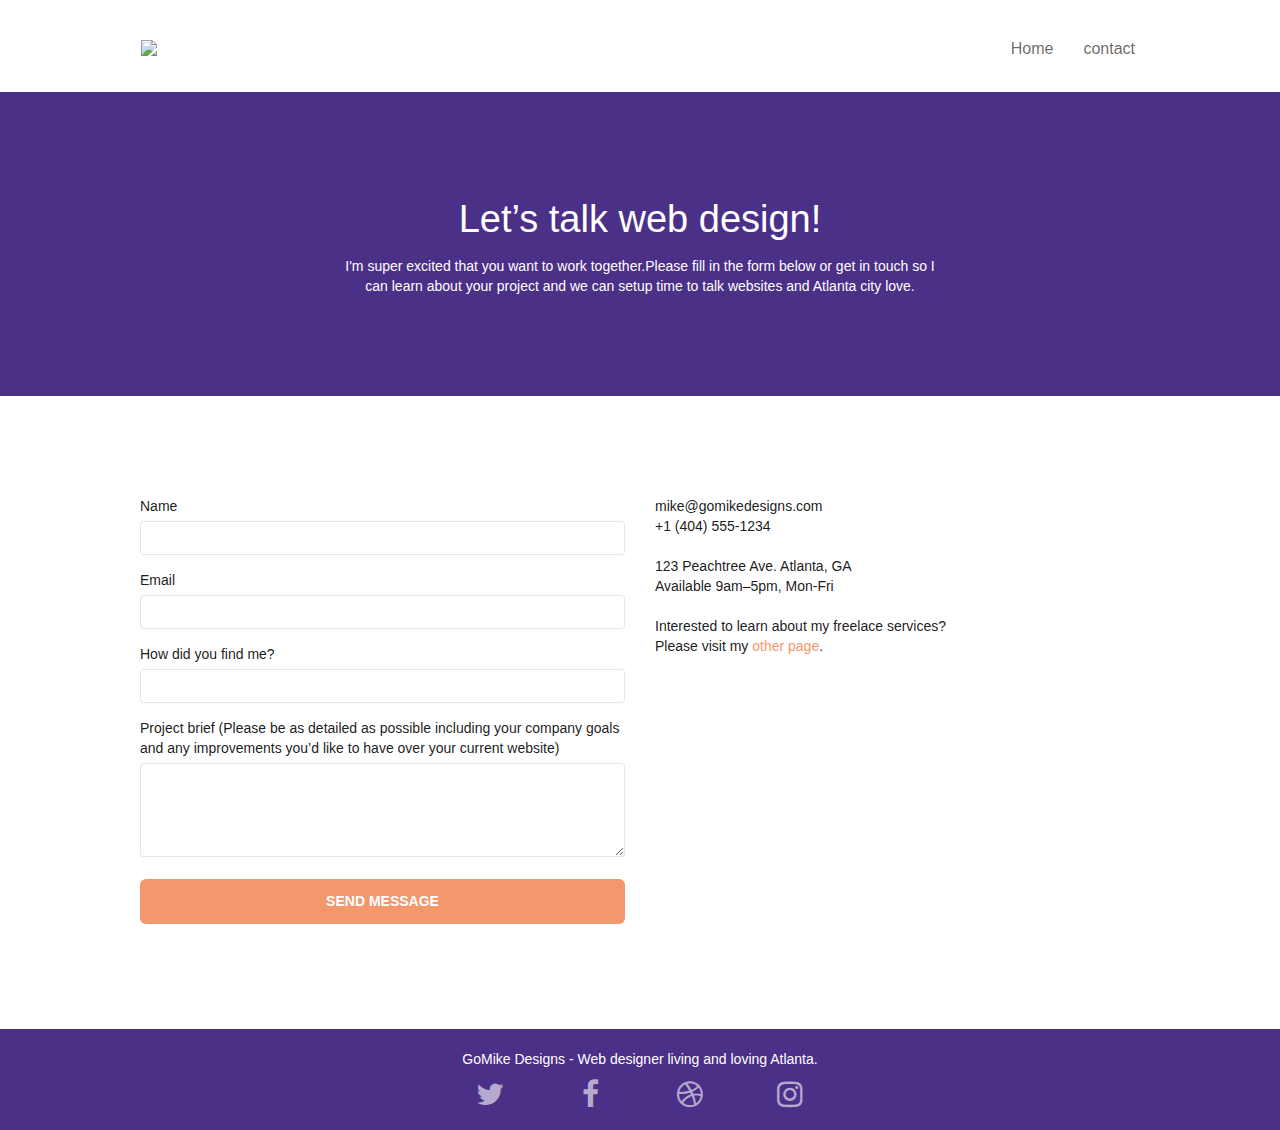
==== contact.html @ 22f788d8 "Improved readability" ====
<!doctype html>
<html lang="en">
<head>
    <meta charset="utf-8">
    <meta name="keywords" content="Atlanta Web Developer Contact, Freelance Atlanta, GoMike email, GoMike number">
    <meta name="description" content="GoMike is a freelance Web Developer based in Atlanta. Aiming to make the
	improvements to websites I’ll work with you to understand your business goals and make sure we design to help you reach those goals.">
    <meta name="viewport" content="width=device-width, initial-scale=1.0, viewport-fit=cover">
    <link rel="shortcut icon" type="image/png" href="favicon.jpg">
    
	<link rel="stylesheet" type="text/css" href="./css/bootstrap.css">
	<link rel="stylesheet" type="text/css" href="style.css">
	<link rel="stylesheet" type="text/css" href="./css/font-awesome.css">
	<link rel="stylesheet" type="text/css" href="./css/et-line.css">
	
    
	<script src="./js/jquery-2.1.0.js"></script>
	<script src="./js/bootstrap.js"></script>
	<script src="./js/blocs.js"></script>
	<script src="./js/jqBootstrapValidation.js"></script>
	<script src="./js/formHandler.js"></script>
    <title>Contact</title>

    
<!-- Analytics -->
 
<!-- Analytics END -->
    
</head>
<body>
<!-- Main container -->
<div class="page-container">
    
<!-- bloc-0 -->
<div class="bloc bgc-white l-bloc " id="bloc-0">
	<div class="container bloc-sm">
		<nav class="navbar row">
			<div class="navbar-header">
				<a class="navbar-brand" href="index.html"><img src="img/atlanta%20web%20design%20logo.png"  height="40" /></a>
				<button id="nav-toggle" type="button" class="ui-navbar-toggle navbar-toggle" data-toggle="collapse" data-target=".navbar-1">
					<span class="sr-only">Toggle navigation</span><span class="icon-bar"></span><span class="icon-bar"></span><span class="icon-bar"></span>
				</button>
			</div>
			<div class="collapse navbar-collapse navbar-1 special-dropdown-nav">
				<ul class="site-navigation nav navbar-nav">
					<li>
						<a href="index.html">Home</a>
					</li>
					<li>
					</li>
					<li>
						<a href="contact.html">contact</a>
					</li>
				</ul>
			</div>
		</nav>
	</div>
</div>
<!-- bloc-0 END -->

<!-- bloc-6 -->
<div class="bloc bg-dots-bg bg-repeat bgc-dark-slate-blue d-bloc bloc-bg-texture texture-paper" id="bloc-6">
	<div class="container bloc-lg">
		<div class="row">
			<div class="col-sm-12">
				<p class="text-center hero-bloc-text tc-white">
					Let&rsquo;s talk web design!
				</p>
				<p class="text-center mg-lg tc-white tight-width-whitespace">
					I'm super excited that you want to work together.Please fill in the form below or get in touch so I can learn about your project and we can setup time to talk websites and Atlanta city love.
				</p>
			</div>
		</div>
	</div>
</div>
<!-- bloc-6 END -->

<!-- bloc-7 -->
<div class="bloc bgc-white l-bloc" id="bloc-7">
	<div class="container bloc-lg">
		<div class="row">
			<div class="col-sm-6">
				<form id="form_1" novalidate success-msg="Your message has been sent." fail-msg="Sorry it seems that our mail server is not responding, Sorry for the inconvenience!">
					<div class="form-group">
						<label>
							Name
						</label>
						<input id="name" class="form-control" required />
					</div>
					<div class="form-group">
						<label>
							Email
						</label>
						<input id="email" class="form-control" type="email" required />
					</div>
					<div class="form-group">
						<label>
							How did you find me?
						</label>
						<input class="form-control" type="email" required id="input_504" />
					</div>
					<div class="form-group">
						<label>
							Project brief (Please be as detailed as possible including your company goals and any improvements you&rsquo;d like to have over your current website)<br>
						</label><textarea id="message" class="form-control" rows="4" cols="50" required></textarea>
					</div> 
					<button class="bloc-button btn btn-lg btn-block cta-hero btn-atomic-tangerine" type="submit">
						Send Message
					</button>
				</form>
			</div>
			<div class="col-sm-6">
				<p>
					mike@gomikedesigns.com<br>+1 (404) 555-1234<br> <br>123 Peachtree Ave. Atlanta, GA<br>Available 9am–5pm, Mon-Fri <br> <br>Interested to learn about my freelace services? <br>Please visit my&nbsp;<a class="ltc-atomic-tangerine" href="index.html">other page</a>.
				</p>
			</div>
		</div>
	</div>
</div>
<!-- bloc-7 END -->

<!-- ScrollToTop Button -->
<a class="bloc-button btn btn-d scrollToTop" onclick="scrollToTarget('1')"><span class="fa fa-chevron-up"></span></a>
<!-- ScrollToTop Button END-->


<!-- Footer - bloc-8 -->
<div class="bloc bgc-dark-slate-blue d-bloc" id="bloc-8">
	<div class="container bloc-sm">
		<div class="row">
			<div class="col-sm-12">
				<p class="text-center white">
					GoMike Designs - Web designer living and loving Atlanta.<br>
				</p>
				<div class="row row-no-gutters social">
					<div class="col-sm-3">
						<div class="text-center">
							<a class="social" href="index.html"><span class="fa fa-twitter icon-md"></span></a>
						</div>
					</div>
					<div class="col-sm-3">
						<div class="text-center">
							<a class="social" href="index.html"><span class="fa fa-facebook icon-md"></span></a>
						</div>
					</div>
					<div class="col-sm-3">
						<div class="text-center">
							<a class="social" href="index.html"><span class="fa fa-dribbble icon-md"></span></a>
						</div>
					</div>
					<div class="col-sm-3">
						<div class="text-center">
							<a class="social" href="index.html"><span class="fa fa-instagram icon-md"></span></a>
						</div>
					</div>
				</div>
			</div>
		</div>
	</div>
</div>
<!-- Footer - bloc-8 END -->

</div>
<!-- Main container END -->
    

</body>
</html>
---- style.css ----
body {
    margin: 0;
    padding: 0;
    background: #FFF;
    overflow-x: hidden;
    -webkit-font-smoothing: antialiased;
    -moz-osx-font-smoothing: grayscale;
}

a,
button {
    transition: all .3s ease-in-out;
    outline: none!important;
}

a:hover {
    text-decoration: none;
    cursor: pointer;
}

#page-loading-blocs-notifaction {
    position: fixed;
    top: 0;
    bottom: 0;
    width: 100%;
    z-index: 100000;
    background: #FFFFFF url("img/pageload-spinner.gif") no-repeat center center;
}

.bloc {
    width: 100%;
    clear: both;
    background: 50% 50% no-repeat;
    padding: 0 50px;
    -webkit-background-size: cover;
    -moz-background-size: cover;
    -o-background-size: cover;
    background-size: cover;
    position: relative;
}

.bloc .container {
    padding-left: 0;
    padding-right: 0;
}

.bloc-lg {
    padding: 100px 50px;
}

.bloc-md {
    padding: 50px;
}

.bloc-sm {
    padding: 20px 50px;
}

.bg-center,
.bg-l-edge,
.bg-r-edge,
.bg-t-edge,
.bg-b-edge,
.bg-tl-edge,
.bg-bl-edge,
.bg-tr-edge,
.bg-br-edge,
.bg-repeat {
    -webkit-background-size: auto!important;
    -moz-background-size: auto!important;
    -o-background-size: auto!important;
    background-size: auto!important;
}

.bg-repeat {
    background: repeat;
}

.bg-t-edge {
    background: top no-repeat;
}

.bloc-bg-texture::before {
    content: "";
    background-size: 2px 2px;
    position: absolute;
    top: 0;
    bottom: 0;
    left: 0;
    right: 0;
}

.texture-paper::before {
    background: url("img/texture-paper.png");
    background-size: 280px 280px;
}

.b-parallax {
    background-attachment: fixed;
}

.d-bloc {
    color: rgba(255, 255, 255, .7);
}

.d-bloc button:hover {
    color: rgba(255, 255, 255, .9);
}

.d-bloc .icon-round,
.d-bloc .icon-square,
.d-bloc .icon-rounded,
.d-bloc .icon-semi-rounded-a,
.d-bloc .icon-semi-rounded-b {
    border-color: rgba(255, 255, 255, .9);
}

.d-bloc .divider-h span {
    border-color: rgb(255, 255, 255);
}

.d-bloc .a-btn,
.d-bloc .navbar a,
.d-bloc .navbar-brand,
.d-bloc a .icon-sm,
.d-bloc a .icon-md,
.d-bloc a .icon-lg,
.d-bloc a .icon-xl,
.d-bloc h1 a,
.d-bloc h2 a,
.d-bloc h3 a,
.d-bloc h4 a,
.d-bloc h5 a,
.d-bloc h6 a,
.d-bloc p a {
    color: rgba(255, 255, 255, .6);
}

.d-bloc .a-btn:hover,
.d-bloc .navbar a:hover,
.d-bloc .navbar-brand:hover,
.d-bloc a:hover .icon-sm,
.d-bloc a:hover .icon-md,
.d-bloc a:hover .icon-lg,
.d-bloc a:hover .icon-xl,
.d-bloc h1 a:hover,
.d-bloc h2 a:hover,
.d-bloc h3 a:hover,
.d-bloc h4 a:hover,
.d-bloc h5 a:hover,
.d-bloc h6 a:hover,
.d-bloc p a:hover {
    color: rgba(255, 255, 255, 1);
}

.d-bloc .navbar-toggle .icon-bar {
    background: rgba(255, 255, 255, 1);
}

.d-bloc .btn-wire,
.d-bloc .btn-wire:hover {
    color: rgba(255, 255, 255, 1);
    border-color: rgba(255, 255, 255, 1);
}

.d-bloc .panel {
    color: rgba(0, 0, 0, .5);
}

.d-bloc .panel button:hover {
    color: rgba(0, 0, 0, .7);
}

.d-bloc .panel icon {
    border-color: rgba(0, 0, 0, .7);
}

.d-bloc .panel .divider-h span {
    border-color: rgba(0, 0, 0, .1);
}

.d-bloc .panel .a-btn {
    color: rgba(0, 0, 0, .6);
}

.d-bloc .panel .a-btn:hover {
    color: rgba(0, 0, 0, 1);
}

.d-bloc .panel .btn-wire,
.d-bloc .panel .btn-wire:hover {
    color: rgba(0, 0, 0, .7);
    border-color: rgba(0, 0, 0, .3);
}

.d-bloc .panel,
.l-bloc {
    color: rgba(0, 0, 0, .5);
}

.d-bloc .panel button:hover,
.l-bloc button:hover {
    color: rgba(0, 0, 0, .7);
}

.l-bloc .icon-round,
.l-bloc .icon-square,
.l-bloc .icon-rounded,
.l-bloc .icon-semi-rounded-a,
.l-bloc .icon-semi-rounded-b {
    border-color: rgba(0, 0, 0, .7);
}

.d-bloc .panel .divider-h span,
.l-bloc .divider-h span {
    border-color: rgba(0, 0, 0, .1);
}

.d-bloc .panel .a-btn,
.l-bloc .a-btn,
.l-bloc .navbar a,
.l-bloc .navbar-brand,
.l-bloc a .icon-sm,
.l-bloc a .icon-md,
.l-bloc a .icon-lg,
.l-bloc a .icon-xl,
.l-bloc h1 a,
.l-bloc h2 a,
.l-bloc h3 a,
.l-bloc h4 a,
.l-bloc h5 a,
.l-bloc h6 a,
.l-bloc p a {
    color: rgba(0, 0, 0, .6);
}

.d-bloc .panel .a-btn:hover,
.l-bloc .a-btn:hover,
.l-bloc .navbar a:hover,
.l-bloc .navbar-brand:hover,
.l-bloc a:hover .icon-sm,
.l-bloc a:hover .icon-md,
.l-bloc a:hover .icon-lg,
.l-bloc a:hover .icon-xl,
.l-bloc h1 a:hover,
.l-bloc h2 a:hover,
.l-bloc h3 a:hover,
.l-bloc h4 a:hover,
.l-bloc h5 a:hover,
.l-bloc h6 a:hover,
.l-bloc p a:hover {
    color: rgba(0, 0, 0, 1);
}

.l-bloc .navbar-toggle .icon-bar {
    color: rgba(0, 0, 0, .6);
}

.d-bloc .panel .btn-wire,
.d-bloc .panel .btn-wire:hover,
.l-bloc .btn-wire,
.l-bloc .btn-wire:hover {
    color: rgba(0, 0, 0, .7);
    border-color: rgba(0, 0, 0, .3);
}

.voffset {
    margin-top: 30px;
}

.voffset-lg {
    margin-top: 80px;
}

.row-no-gutters {
    margin-right: 0;
    margin-left: 0;
}

.row.row-no-gutters > [class^="col-"],
.row.row-no-gutters > [class*=" col-"] {
    padding-right: 0;
    padding-left: 0;
}

#bloc-2-services p {
    font-size: 14px;
}

.navbar {
    margin-bottom: 0;
    z-index: 1;
}

.navbar-brand {
    height: auto;
    padding: 3px 15px;
    font-size: 25px;
    font-weight: normal;
    font-weight: 600;
    line-height: 44px;
}

.navbar-brand img {
    max-height: 200px;
    margin: 0 5px 0 0;
    display: inline;
}

.navbar-brand img[src$=svg] {
    min-width: 100px;
}

.nav-center .navbar-brand img {
    margin: 0;
}

.navbar .nav {
    padding-top: 2px;
    margin-right: -16px;
    float: right;
    z-index: 1;
}

.nav > li {
    float: left;
    margin-top: 4px;
    font-size: 16px;
}

.navbar-nav .open .dropdown-menu > li > a {
    text-align: inherit;
}

.nav > li a:hover,
.nav > li a:focus {
    background: transparent;
}

.navbar-toggle {
    margin: 10px 10px 0 0;
    border: 0px;
}

.navbar-toggle:hover {
    background: transparent!important;
}

.navbar-toggle .icon-bar {
    background-color: rgba(0, 0, 0, .5);
    width: 26px;
}

.nav-invert .navbar .nav {
    float: left;
}

.nav-invert .navbar-header,
.nav-invert .navbar-brand {
    float: right;
    position: relative;
    z-index: 2;
}

@media (min-width: 768px) {
    .site-navigation {
        position: absolute;
        top: 50%;
        right: 20px;
        transform: translate(0, -50%);
        -webkit-transform: translateY(-50%);
    }
    .nav > li .dropdown-menu a,
    .nav > li .dropdown-menu a:hover {
        color: #484848;
    }
    .nav-invert .site-navigation {
        left: 0;
        right: 0;
    }
    .nav-center {
        text-align: center;
    }
    .nav-center .navbar-header {
        width: 100%;
    }
    .nav-center .navbar-header,
    .nav-center .navbar-brand,
    .nav-center .nav > li {
        float: none;
        display: inline-block;
    }
    .nav-center .site-navigation {
        position: relative;
        width: 100%;
        right: 0;
        margin-right: 0px;
        margin-top: 20px;
    }
    .nav-center.mini-nav .navbar-toggle {
        float: none;
        margin: 10px auto 0;
    }
}

.nav > li > .dropdown a {
    background: none!important;
    display: block;
    padding: 14px 15px;
}

nav .caret {
    margin: 0 5px;
}

.dropdown-menu .dropdown-menu {
    top: -8px;
    left: 100%;
}

.dropdown-menu .dropmenu-flow-right {
    top: 100%;
    left: 0;
    margin-left: -1px;
    border-top-left-radius: 0;
    border-top-right-radius: 0;
}

.dropdown-menu .dropdown span {
    border: 4px solid black;
    border-top-color: transparent;
    border-right-color: transparent;
    border-bottom-color: transparent;
    margin: 6px -5px 0 0!important;
    float: right;
}

.mg-md {
    margin-top: 10px;
    margin-bottom: 20px;
}

.mg-lg {
    margin-top: 10px;
    margin-bottom: 40px;
}

.btn {
    margin: 0 5px 5px 0;
}

.btn.pull-right {
    margin: 0 0 5px 5px;
}

.btn-d,
.btn-d:hover,
.btn-d:focus {
    color: #FFF;
    background: rgba(0, 0, 0, .3);
}

button {
    outline: none!important;
}

.btn-rd {
    border-radius: 40px;
}

.btn-clean {
    border: 1px solid rgba(0, 0, 0, .08);
    border-bottom-color: rgba(0, 0, 0, .1);
    text-shadow: 0 1px 0 rgba(0, 0, 1, .1);
    box-shadow: 0 1px 3px rgba(0, 0, 1, .25), inset 0 1px 0 0 rgba(255, 255, 255, .15);
}

.icon-md {
    font-size: 30px!important;
}

.icon-lg {
    font-size: 60px!important;
}

.sm-shadow {
    text-shadow: 0 1px 2px rgba(0, 0, 0, .3);
}

.panel-sq,
.panel-sq .panel-heading,
.panel-sq .panel-footer {
    border-radius: 0;
}

.panel-rd {
    border-radius: 30px;
}

.panel-rd .panel-heading {
    border-radius: 29px 29px 0 0;
}

.panel-rd .panel-footer {
    border-radius: 0 0 29px 29px;
}

.form-control {
    border-color: rgba(0, 0, 0, .1);
    box-shadow: none;
}

.scrollToTop {
    width: 40px;
    height: 40px;
    position: fixed;
    bottom: 20px;
    right: 20px;
    opacity: 0;
    z-index: 500;
    transition: all .3s ease-in-out;
}

.scrollToTop span {
    margin-top: 6px;
}

.showScrollTop {
    font-size: 14px;
    opacity: 1;
}

a[data-lightbox] {
    position: relative;
    display: block;
    text-align: center;
}

a[data-lightbox]:hover::before {
    content: "+";
    font-family: "HelveticaNeue-Light", "Helvetica Neue Light", "Helvetica Neue", Helvetica, Arial;
    font-size: 32px;
    width: 50px;
    height: 50px;
    margin-left: -25px;
    border-radius: 50%;
    background: rgba(0, 0, 0, .6);
    color: #ffffff;
    font-weight: 100;
    z-index: 1;
    position: absolute;
    top: 50%;
    transform: translateY(-50%);
    -webkit-transform: translateY(-50%);
}

a[data-lightbox]:hover img {
    opacity: 0.6;
    -webkit-animation-fill-mode: none;
    animation-fill-mode: none;
}

#lightbox-modal {
    display: flex;
    align-items: center;
}

#lightbox-modal .modal-dialog {
    width: 90%;
    max-width: 900px;
    margin: 0 auto 0;
}

#lightbox-modal .modal-dialog img {
    max-height: 90vh;
    margin: 0 auto;
}

.lightbox-caption {
    padding: 20px;
    color: #ffffff;
    background: rgba(0, 0, 0, .5);
    position: absolute;
    left: 15px;
    right: 15px;
    bottom: 5px;
}

.close-lightbox {
    color: #ffffff;
    font-size: 30px;
    position: absolute;
    top: 20px;
    right: 20px;
    z-index: 20;
    background: rgba(0, 0, 0, .5);
    border: none;
    line-height: 30px;
    padding: 0 9px 5px;
    opacity: 0.3;
}

.close-lightbox:hover,
.next-lightbox:hover,
.prev-lightbox:hover {
    opacity: 1.0;
    color: #ffffff;
}

.next-lightbox,
.prev-lightbox {
    font-size: 20px;
    color: #ffffff;
    background: rgba(0, 0, 0, .5);
    transition: all .2s ease-in-out;
    position: absolute;
    top: 45%;
    z-index: 1;
    opacity: 0.4;
}

.next-lightbox {
    padding: 6px 8px 1px 13px;
    right: 25px;
}

.prev-lightbox {
    padding: 6px 13px 1px 10px;
    left: 25px;
}

.snapshot-lb .modal-body {
    padding-bottom: 45px;
}

.snapshot-lb .lightbox-caption {
    padding: 0;
    color: rgba(0, 0, 0, .5);
    background: none;
}

h1,
h2,
h3,
h4,
h5,
h6,
p,
label,
.btn,
a {
    font-family: "helvetica";
    font-weight: 400;
    color:  rgba(0, 0, 0, 0.9);
}

.container {
    max-width: 1000px;
}

.hero-bloc-text {
    font-size: 38px;
}

.hero-bloc-text-sub {
    font-size: 36px;
}

.statement-bloc-text {
    line-height: 26px;
    font-style: italic;
    font-size: 20px;
    text-align: center;
    font-weight: lighter;
    max-width: 520px;
    margin: auto auto auto auto;
}

p {
    font-size: 14px;
}

.tight-width-whitespace {
    max-width: 600px;
    margin: auto auto auto auto;
}

.h1 {
    font-size: 20px;
    font-family: "Open Sans";
}

.cta-hero {
    margin-top: 22px;
    color: #FFFFFF!important;
    text-transform: uppercase;
    padding: 12px 28px 12px 28px;
    font-size: 1.0em;
    font-weight: 700;
}

.social {
    max-width: 400px;
    margin: auto auto auto auto;
}

h2 {
    font-size: 22px;
    line-height: 1.4em;
}

h3 {
    font-size: 15px;
    text-transform: uppercase;
    font-weight: 700;
    color: #ffffff!important;
}

.med-width-whitespace {
    max-width: 800px;
    margin: auto auto auto auto;
    box-shadow: 0px 0px 0px #000000;
}

h1 {
    color: #333333!important;
}

h4 {
    color: #333333!important;
}

.icons {
    margin-bottom: 14px;
    margin-top: 24px;
}

.white {
    color: #FFFFFF!important;
}

.portfolio-thumb {
    margin-bottom: 24px;
}

.portfolio-row {
    margin-bottom: 44px;
    margin-top: 50px;
}

.avatar {
    box-shadow: 0px 4px 9px rgba(0, 0, 0, 0.3);
}

.black-background {
    background-color: rgba(35, 31, 32, 0.7);
    padding: 40px 40px 40px 40px;
}

.bold-link {
    font-weight: 900;
    text-decoration: underline!important;
}

.service-header {
    font-size: 15px;
    font-weight: 700;
    text-transform: uppercase;
}

.bgc-white {
    background-color: #FFFFFF;
}

.bgc-dark-slate-blue {
    background-color: #4b3088;
}

.bgc-atomic-tangerine {
    background-color: #F3976C;
}

.tc-white {
    color: #ffffff!important;
}

.btn-atomic-tangerine {
    background: #F3976C;
    color: #FFFFFF!important;
}

.btn-atomic-tangerine:hover {
    background: #c27956!important;
    color: #FFFFFF!important;
}

.ltc-white {
    color: #FFFFFF!important;
}

.ltc-white:hover {
    color: #ffffff!important;
}

.ltc-atomic-tangerine {
    color: #F3976C!important;
}

.ltc-atomic-tangerine:hover {
    color: #c27956!important;
}

.icon-dark-slate-blue {
    color: #364577!important;
    border-color: #364577!important;
}

.bg-atlanta-20made-20sign {
    background-image: url("img/atlanta%20made%20sign.jpg");
}

.bg-atlanta-20made-20sign-20orange {
    background-image: url("img/atlanta%20made%20sign%20orange.jpg");
}

@media (max-width: 1024px) {
    .bloc {
        padding-left: 20px;
        padding-right: 20px;
    }
    .bloc.full-width-bloc,
    .bloc-tile-2.full-width-bloc .container,
    .bloc-tile-3.full-width-bloc .container,
    .bloc-tile-4.full-width-bloc .container {
        padding-left: 0;
        padding-right: 0;
    }
}

@media (max-width: 992px) and (min-width: 768px) {
    .navbar .nav {
        max-width: 80%
    }
    .nav-center.navbar .nav {
        max-width: 100%
    }
}

@media only screen and (min-device-width: 768px) and (max-device-width: 1024px) and (orientation: landscape) {
    .b-parallax {
        background-attachment: scroll;
    }
}

@media only screen and (min-device-width: 1024px) and (max-device-width: 1366px) and (-webkit-min-device-pixel-ratio: 1.5) {
    .b-parallax {
        background-attachment: scroll;
    }
}

@media (max-width: 991px) {
    .container {
        width: 100%;
    }
    .b-parallax {
        background-attachment: scroll;
    }
    .page-container,
    #hero-bloc {
        overflow-x: hidden;
        position: relative;
    }
    .bloc {
        padding-left: constant(safe-area-inset-left);
        padding-right: constant(safe-area-inset-right);
    }
    .bloc-group,
    .bloc-group .bloc {
        display: block;
        width: 100%;
    }
    .bloc-fill-screen .fill-bloc-top-edge,
    .bloc-fill-screen .fill-bloc-bottom-edge {
        padding: 0 20px;
        padding-left: constant(safe-area-inset-left);
        padding-right: constant(safe-area-inset-right);
    }
}

@media (max-width: 767px) {
    .page-container {
        overflow-x: hidden;
        position: relative;
    }
    h1,
    h2,
    h3,
    h4,
    h5,
    h6,
    p,
    #disqus_thread {
        padding-left: 10px!important;
        padding-right: 10px!important;
    }
    .b-parallax {
        background-attachment: scroll;
    }
    .navbar .nav {
        padding-top: 0;
        border-top: 1px solid rgb(0, 0, 0);
        float: none!important;
    }
    .navbar.row {
        margin-left: 0;
        margin-right: 0;
    }
    .site-navigation {
        position: inherit;
        transform: none;
        -webkit-transform: none;
        -ms-transform: none;
    }
    .nav > li {
        margin-top: 0;
        border-bottom: 1px solid rgb(0, 0, 0);
        background: rgb(0, 0, 0);
        text-align: left;
        padding-left: 15px;
        width: 100%;
    }
    .nav > li:hover {
        background: rgb(0, 0, 0);
    }
    .dropdown .dropdown a .caret {
        float: none;
        margin: 5px 0 0 10px!important;
        border: 4px solid black;
        border-bottom-color: transparent;
        border-right-color: transparent;
        border-left-color: transparent;
    }
    #hero-bloc .navbar .nav {
        background: rgb(0, 0, 0);
    }
    #hero-bloc .navbar .nav a {
        color: rgb(255, 255, 255);
    }
    .hero {
        padding: 50px 0;
    }
    .hero-nav {
        left: -1px;
        right: -1px;
    }
    .navbar-collapse {
        padding: 0;
        overflow-x: hidden;
        -webkit-box-shadow: none;
        box-shadow: none;
    }
    .navbar-brand img {
        max-height: 40px;
        width: auto;
    }
    .nav-invert .navbar-header {
        float: none;
        width: 100%;
    }
    .nav-invert .navbar-toggle {
        float: left;
        margin-left: 10px;
    }
    .bloc {
        padding-left: 0;
        padding-right: 0;
    }
    .bloc-xxl,
    .bloc-xl,
    .bloc-lg {
        padding: 40px 0;
    }
    .bloc-sm,
    .bloc-md {
        padding-left: 0;
        padding-right: 0;
    }
    .bloc-tile-2 .container,
    .bloc-tile-3 .container,
    .bloc-tile-4 .container,
    .bloc-fill-screen .fill-bloc-top-edge,
    .bloc-fill-screen .fill-bloc-bottom-edge {
        padding-left: 0;
        padding-right: 0;
    }
    .a-block {
        padding: 0 10px;
    }
    .btn-dwn {
        display: none;
    }
    .voffset {
        margin-top: 5px;
    }
    .voffset-md {
        margin-top: 20px;
    }
    .voffset-lg {
        margin-top: 30px;
    }
    form {
        padding: 5px;
    }
    .close-lightbox {
        display: inline-block;
    }
    .blocsapp-device-iphone5 {
        background-size: 216px 425px;
        padding-top: 60px;
        width: 216px;
        height: 425px;
    }
    .blocsapp-device-iphone5 img {
        width: 180px;
        height: 320px;
    }
}

@media (max-width: 400px) {
    .bloc {
        padding-left: 0;
        padding-right: 0;
    }
}

@media (max-width: 767px) {
    .bloc-mob-center-text {
        text-align: center;
    }
}
---- css/et-line.css ----
@font-face {
    font-family: et-line;
    src: url(../fonts/et-line.eot);
    src: url(../fonts/et-line.eot?#iefix) format('embedded-opentype'), url(../fonts/et-line.woff) format('woff'), url(../fonts/et-line.ttf) format('truetype'), url(../fonts/et-line.svg#et-line) format('svg');
    font-weight: 400;
    font-style: normal
}

.et-icon-adjustments,
.et-icon-alarmclock,
.et-icon-anchor,
.et-icon-aperture,
.et-icon-attachment,
.et-icon-bargraph,
.et-icon-basket,
.et-icon-beaker,
.et-icon-bike,
.et-icon-book-open,
.et-icon-briefcase,
.et-icon-browser,
.et-icon-calendar,
.et-icon-camera,
.et-icon-caution,
.et-icon-chat,
.et-icon-circle-compass,
.et-icon-clipboard,
.et-icon-clock,
.et-icon-cloud,
.et-icon-compass,
.et-icon-desktop,
.et-icon-dial,
.et-icon-document,
.et-icon-documents,
.et-icon-download,
.et-icon-dribbble,
.et-icon-edit,
.et-icon-envelope,
.et-icon-expand,
.et-icon-facebook,
.et-icon-flag,
.et-icon-focus,
.et-icon-gears,
.et-icon-genius,
.et-icon-gift,
.et-icon-global,
.et-icon-globe,
.et-icon-googleplus,
.et-icon-grid,
.et-icon-happy,
.et-icon-hazardous,
.et-icon-heart,
.et-icon-hotairballoon,
.et-icon-hourglass,
.et-icon-key,
.et-icon-laptop,
.et-icon-layers,
.et-icon-lifesaver,
.et-icon-lightbulb,
.et-icon-linegraph,
.et-icon-linkedin,
.et-icon-lock,
.et-icon-magnifying-glass,
.et-icon-map,
.et-icon-map-pin,
.et-icon-megaphone,
.et-icon-mic,
.et-icon-mobile,
.et-icon-newspaper,
.et-icon-notebook,
.et-icon-paintbrush,
.et-icon-paperclip,
.et-icon-pencil,
.et-icon-phone,
.et-icon-picture,
.et-icon-pictures,
.et-icon-piechart,
.et-icon-presentation,
.et-icon-pricetags,
.et-icon-printer,
.et-icon-profile-female,
.et-icon-profile-male,
.et-icon-puzzle,
.et-icon-quote,
.et-icon-recycle,
.et-icon-refresh,
.et-icon-ribbon,
.et-icon-rss,
.et-icon-sad,
.et-icon-scissors,
.et-icon-scope,
.et-icon-search,
.et-icon-shield,
.et-icon-speedometer,
.et-icon-strategy,
.et-icon-streetsign,
.et-icon-tablet,
.et-icon-target,
.et-icon-telescope,
.et-icon-toolbox,
.et-icon-tools,
.et-icon-tools-2,
.et-icon-trophy,
.et-icon-tumblr,
.et-icon-twitter,
.et-icon-upload,
.et-icon-video,
.et-icon-wallet,
.et-icon-wine {
    font-family: et-line;
    speak: none;
    font-style: normal;
    font-weight: 400;
    font-variant: normal;
    text-transform: none;
    line-height: 1;
    -webkit-font-smoothing: antialiased;
    -moz-osx-font-smoothing: grayscale;
    display: inline-block
}

.et-icon-mobile:before {
    content: "\e000"
}

.et-icon-laptop:before {
    content: "\e001"
}

.et-icon-desktop:before {
    content: "\e002"
}

.et-icon-tablet:before {
    content: "\e003"
}

.et-icon-phone:before {
    content: "\e004"
}

.et-icon-document:before {
    content: "\e005"
}

.et-icon-documents:before {
    content: "\e006"
}

.et-icon-search:before {
    content: "\e007"
}

.et-icon-clipboard:before {
    content: "\e008"
}

.et-icon-newspaper:before {
    content: "\e009"
}

.et-icon-notebook:before {
    content: "\e00a"
}

.et-icon-book-open:before {
    content: "\e00b"
}

.et-icon-browser:before {
    content: "\e00c"
}

.et-icon-calendar:before {
    content: "\e00d"
}

.et-icon-presentation:before {
    content: "\e00e"
}

.et-icon-picture:before {
    content: "\e00f"
}

.et-icon-pictures:before {
    content: "\e010"
}

.et-icon-video:before {
    content: "\e011"
}

.et-icon-camera:before {
    content: "\e012"
}

.et-icon-printer:before {
    content: "\e013"
}

.et-icon-toolbox:before {
    content: "\e014"
}

.et-icon-briefcase:before {
    content: "\e015"
}

.et-icon-wallet:before {
    content: "\e016"
}

.et-icon-gift:before {
    content: "\e017"
}

.et-icon-bargraph:before {
    content: "\e018"
}

.et-icon-grid:before {
    content: "\e019"
}

.et-icon-expand:before {
    content: "\e01a"
}

.et-icon-focus:before {
    content: "\e01b"
}

.et-icon-edit:before {
    content: "\e01c"
}

.et-icon-adjustments:before {
    content: "\e01d"
}

.et-icon-ribbon:before {
    content: "\e01e"
}

.et-icon-hourglass:before {
    content: "\e01f"
}

.et-icon-lock:before {
    content: "\e020"
}

.et-icon-megaphone:before {
    content: "\e021"
}

.et-icon-shield:before {
    content: "\e022"
}

.et-icon-trophy:before {
    content: "\e023"
}

.et-icon-flag:before {
    content: "\e024"
}

.et-icon-map:before {
    content: "\e025"
}

.et-icon-puzzle:before {
    content: "\e026"
}

.et-icon-basket:before {
    content: "\e027"
}

.et-icon-envelope:before {
    content: "\e028"
}

.et-icon-streetsign:before {
    content: "\e029"
}

.et-icon-telescope:before {
    content: "\e02a"
}

.et-icon-gears:before {
    content: "\e02b"
}

.et-icon-key:before {
    content: "\e02c"
}

.et-icon-paperclip:before {
    content: "\e02d"
}

.et-icon-attachment:before {
    content: "\e02e"
}

.et-icon-pricetags:before {
    content: "\e02f"
}

.et-icon-lightbulb:before {
    content: "\e030"
}

.et-icon-layers:before {
    content: "\e031"
}

.et-icon-pencil:before {
    content: "\e032"
}

.et-icon-tools:before {
    content: "\e033"
}

.et-icon-tools-2:before {
    content: "\e034"
}

.et-icon-scissors:before {
    content: "\e035"
}

.et-icon-paintbrush:before {
    content: "\e036"
}

.et-icon-magnifying-glass:before {
    content: "\e037"
}

.et-icon-circle-compass:before {
    content: "\e038"
}

.et-icon-linegraph:before {
    content: "\e039"
}

.et-icon-mic:before {
    content: "\e03a"
}

.et-icon-strategy:before {
    content: "\e03b"
}

.et-icon-beaker:before {
    content: "\e03c"
}

.et-icon-caution:before {
    content: "\e03d"
}

.et-icon-recycle:before {
    content: "\e03e"
}

.et-icon-anchor:before {
    content: "\e03f"
}

.et-icon-profile-male:before {
    content: "\e040"
}

.et-icon-profile-female:before {
    content: "\e041"
}

.et-icon-bike:before {
    content: "\e042"
}

.et-icon-wine:before {
    content: "\e043"
}

.et-icon-hotairballoon:before {
    content: "\e044"
}

.et-icon-globe:before {
    content: "\e045"
}

.et-icon-genius:before {
    content: "\e046"
}

.et-icon-map-pin:before {
    content: "\e047"
}

.et-icon-dial:before {
    content: "\e048"
}

.et-icon-chat:before {
    content: "\e049"
}

.et-icon-heart:before {
    content: "\e04a"
}

.et-icon-cloud:before {
    content: "\e04b"
}

.et-icon-upload:before {
    content: "\e04c"
}

.et-icon-download:before {
    content: "\e04d"
}

.et-icon-target:before {
    content: "\e04e"
}

.et-icon-hazardous:before {
    content: "\e04f"
}

.et-icon-piechart:before {
    content: "\e050"
}

.et-icon-speedometer:before {
    content: "\e051"
}

.et-icon-global:before {
    content: "\e052"
}

.et-icon-compass:before {
    content: "\e053"
}

.et-icon-lifesaver:before {
    content: "\e054"
}

.et-icon-clock:before {
    content: "\e055"
}

.et-icon-aperture:before {
    content: "\e056"
}

.et-icon-quote:before {
    content: "\e057"
}

.et-icon-scope:before {
    content: "\e058"
}

.et-icon-alarmclock:before {
    content: "\e059"
}

.et-icon-refresh:before {
    content: "\e05a"
}

.et-icon-happy:before {
    content: "\e05b"
}

.et-icon-sad:before {
    content: "\e05c"
}

.et-icon-facebook:before {
    content: "\e05d"
}

.et-icon-twitter:before {
    content: "\e05e"
}

.et-icon-googleplus:before {
    content: "\e05f"
}

.et-icon-rss:before {
    content: "\e060"
}

.et-icon-tumblr:before {
    content: "\e061"
}

.et-icon-linkedin:before {
    content: "\e062"
}

.et-icon-dribbble:before {
    content: "\e063"
}
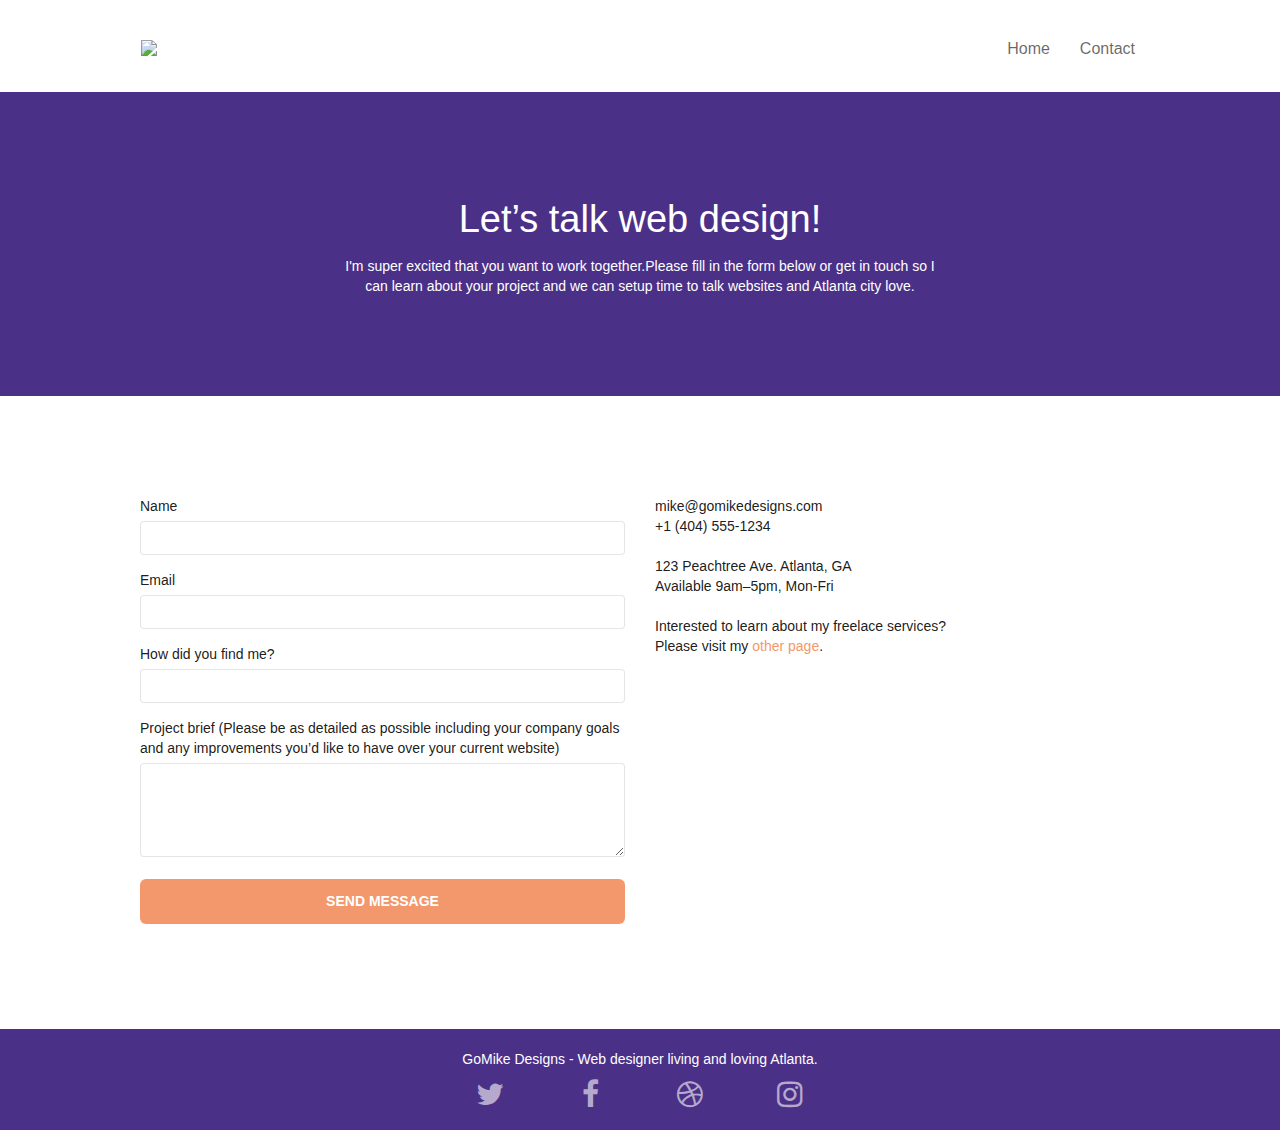
==== commit d6b4c550: "Add files via upload" ====
--- a/contact.html
+++ b/contact.html
@@ -38,7 +38,7 @@
 			<div class="navbar-header">
 				<a class="navbar-brand" href="index.html"><img src="img/atlanta%20web%20design%20logo.png"  height="40" /></a>
 				<button id="nav-toggle" type="button" class="ui-navbar-toggle navbar-toggle" data-toggle="collapse" data-target=".navbar-1">
-					<span class="sr-only">Toggle navigation</span><span class="icon-bar"></span><span class="icon-bar"></span><span class="icon-bar"></span>
+					<span class="sr-only">Toggle navigation</span><span aria-hidden="true"></span><span class="icon-bar"></span><span class="icon-bar"></span><span class="icon-bar"></span>
 				</button>
 			</div>
 			<div class="collapse navbar-collapse navbar-1 special-dropdown-nav">
@@ -49,7 +49,7 @@
 					<li>
 					</li>
 					<li>
-						<a href="contact.html">contact</a>
+						<a href="contact.html">Contact</a>
 					</li>
 				</ul>
 			</div>
@@ -135,22 +135,22 @@
 				<div class="row row-no-gutters social">
 					<div class="col-sm-3">
 						<div class="text-center">
-							<a class="social" href="index.html"><span class="fa fa-twitter icon-md"></span></a>
+							<a class="social" href="index.html"><span aria-hidden="true" class="fa fa-twitter icon-md"></span></a>
 						</div>
 					</div>
 					<div class="col-sm-3">
 						<div class="text-center">
-							<a class="social" href="index.html"><span class="fa fa-facebook icon-md"></span></a>
+							<a class="social" href="index.html"><span aria-hidden="true" class="fa fa-facebook icon-md"></span></a>
 						</div>
 					</div>
 					<div class="col-sm-3">
 						<div class="text-center">
-							<a class="social" href="index.html"><span class="fa fa-dribbble icon-md"></span></a>
+							<a class="social" href="index.html"><span aria-hidden="true" class="fa fa-dribbble icon-md"></span></a>
 						</div>
 					</div>
 					<div class="col-sm-3">
 						<div class="text-center">
-							<a class="social" href="index.html"><span class="fa fa-instagram icon-md"></span></a>
+							<a class="social" href="index.html"><span aria-hidden="true" class="fa fa-instagram icon-md"></span></a>
 						</div>
 					</div>
 				</div>
--- a/style.css
+++ b/style.css
@@ -713,7 +713,7 @@
     font-size: 15px;
     text-transform: uppercase;
     font-weight: 700;
-    color: #ffffff!important;
+    color: #000000!important;
 }
 
 .med-width-whitespace {
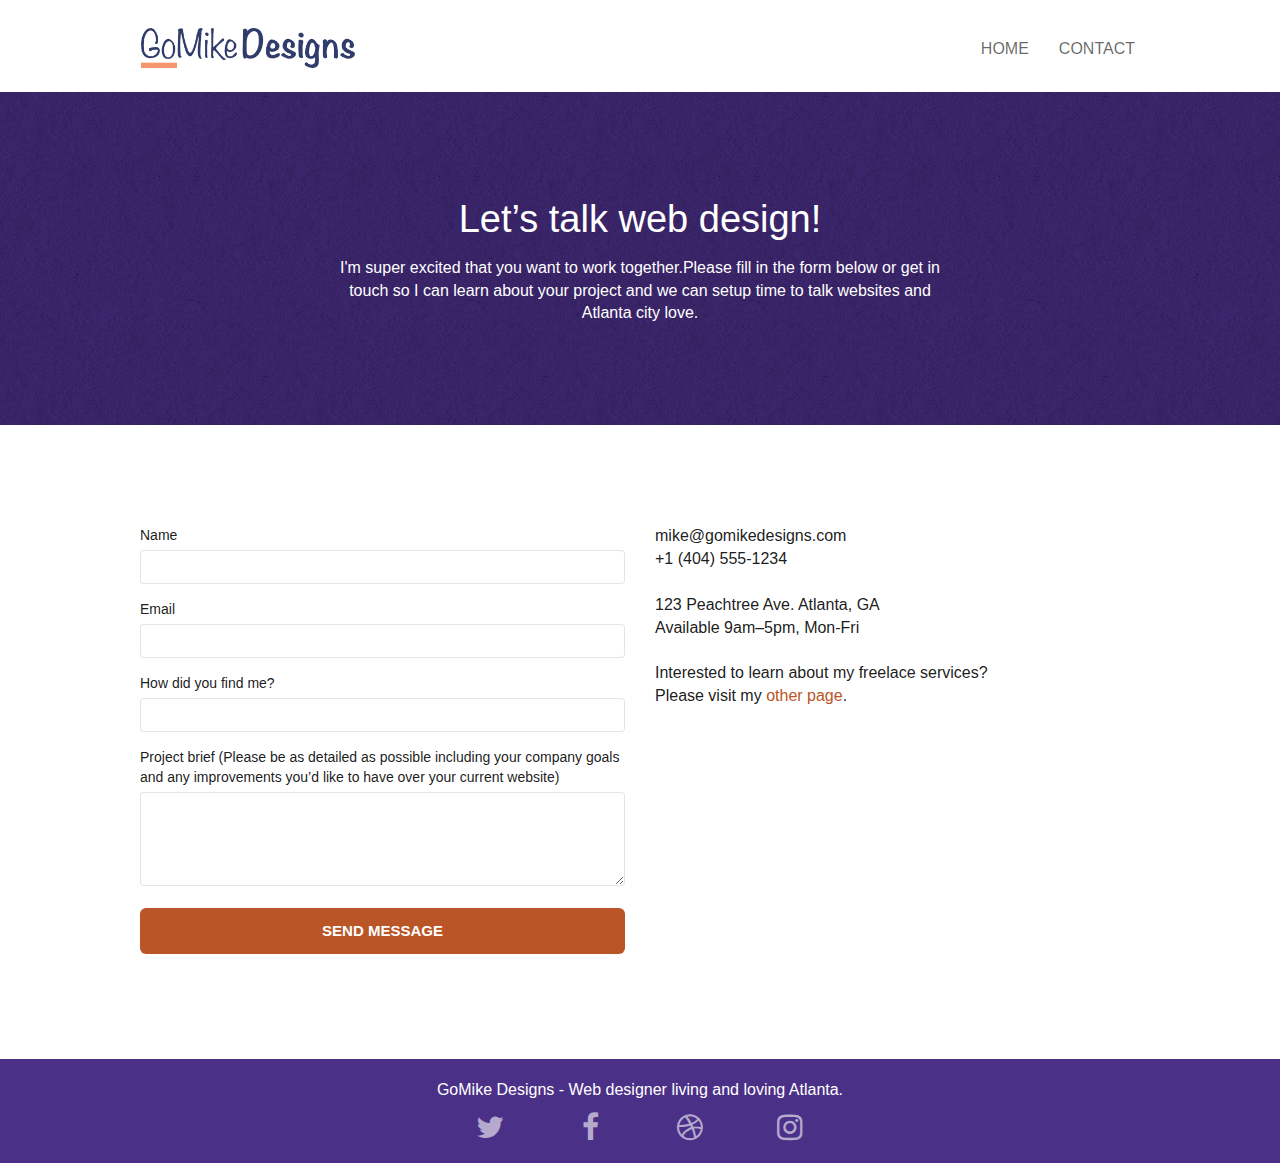
==== commit 8a5e26a7: "Fixed Validator errors and final view tweaks" ====
--- a/contact.html
+++ b/contact.html
@@ -44,12 +44,12 @@
 			<div class="collapse navbar-collapse navbar-1 special-dropdown-nav">
 				<ul class="site-navigation nav navbar-nav">
 					<li>
-						<a href="index.html">Home</a>
+						<a href="index.html">HOME</a>
 					</li>
 					<li>
 					</li>
 					<li>
-						<a href="contact.html">Contact</a>
+						<a href="contact.html">CONTACT</a>
 					</li>
 				</ul>
 			</div>
--- a/style.css
+++ b/style.css
@@ -284,7 +284,7 @@
 }
 
 #bloc-2-services p {
-    font-size: 14px;
+    font-size: 16px;
 }
 
 .navbar {
@@ -526,7 +526,7 @@
 }
 
 .showScrollTop {
-    font-size: 14px;
+    font-size: 16px;
     opacity: 1;
 }
 
@@ -677,7 +677,7 @@
 }
 
 p {
-    font-size: 14px;
+    font-size: 16px;
 }
 
 .tight-width-whitespace {
@@ -705,12 +705,12 @@
 }
 
 h2 {
-    font-size: 22px;
+    font-size: 25px;
     line-height: 1.4em;
 }
 
 h3 {
-    font-size: 15px;
+    font-size: 16px;
     text-transform: uppercase;
     font-weight: 700;
     color: #000000!important;
@@ -763,7 +763,7 @@
 }
 
 .service-header {
-    font-size: 15px;
+    font-size: 16px;
     font-weight: 700;
     text-transform: uppercase;
 }
@@ -777,7 +777,7 @@
 }
 
 .bgc-atomic-tangerine {
-    background-color: #F3976C;
+    background-color: #b95526;
 }
 
 .tc-white {
@@ -785,12 +785,13 @@
 }
 
 .btn-atomic-tangerine {
-    background: #F3976C;
+    background: #b95526;
     color: #FFFFFF!important;
+    font-size:15px;
 }
 
 .btn-atomic-tangerine:hover {
-    background: #c27956!important;
+    background: #bd450e!important;
     color: #FFFFFF!important;
 }
 
@@ -803,11 +804,11 @@
 }
 
 .ltc-atomic-tangerine {
-    color: #F3976C!important;
+    color: #b95526!important;
 }
 
 .ltc-atomic-tangerine:hover {
-    color: #c27956!important;
+    color: #b95526!important;
 }
 
 .icon-dark-slate-blue {
@@ -846,13 +847,13 @@
     }
 }
 
-@media only screen and (min-device-width: 768px) and (max-device-width: 1024px) and (orientation: landscape) {
+@media only screen and (min-width: 768px) and (max-width: 1024px) and (orientation: landscape) {
     .b-parallax {
         background-attachment: scroll;
     }
 }
 
-@media only screen and (min-device-width: 1024px) and (max-device-width: 1366px) and (-webkit-min-device-pixel-ratio: 1.5) {
+@media only screen and (min-width: 1024px) and (max-width: 1366px) and (-webkit-min-device-pixel-ratio: 1.5) {
     .b-parallax {
         background-attachment: scroll;
     }
@@ -871,8 +872,8 @@
         position: relative;
     }
     .bloc {
-        padding-left: constant(safe-area-inset-left);
-        padding-right: constant(safe-area-inset-right);
+        --safe-area-inset-left  : env(safe-area-inset-left); 
+        --safe-area-inset-right : env(safe-area-inset-right);
     }
     .bloc-group,
     .bloc-group .bloc {
@@ -882,8 +883,8 @@
     .bloc-fill-screen .fill-bloc-top-edge,
     .bloc-fill-screen .fill-bloc-bottom-edge {
         padding: 0 20px;
-        padding-left: constant(safe-area-inset-left);
-        padding-right: constant(safe-area-inset-right);
+        --safe-area-inset-left  : env(safe-area-inset-left); 
+        --safe-area-inset-right : env(safe-area-inset-right);
     }
 }
 
--- a/css/et-line.css
+++ b/css/et-line.css
@@ -107,7 +107,6 @@
 .et-icon-wallet,
 .et-icon-wine {
     font-family: et-line;
-    speak: none;
     font-style: normal;
     font-weight: 400;
     font-variant: normal;
